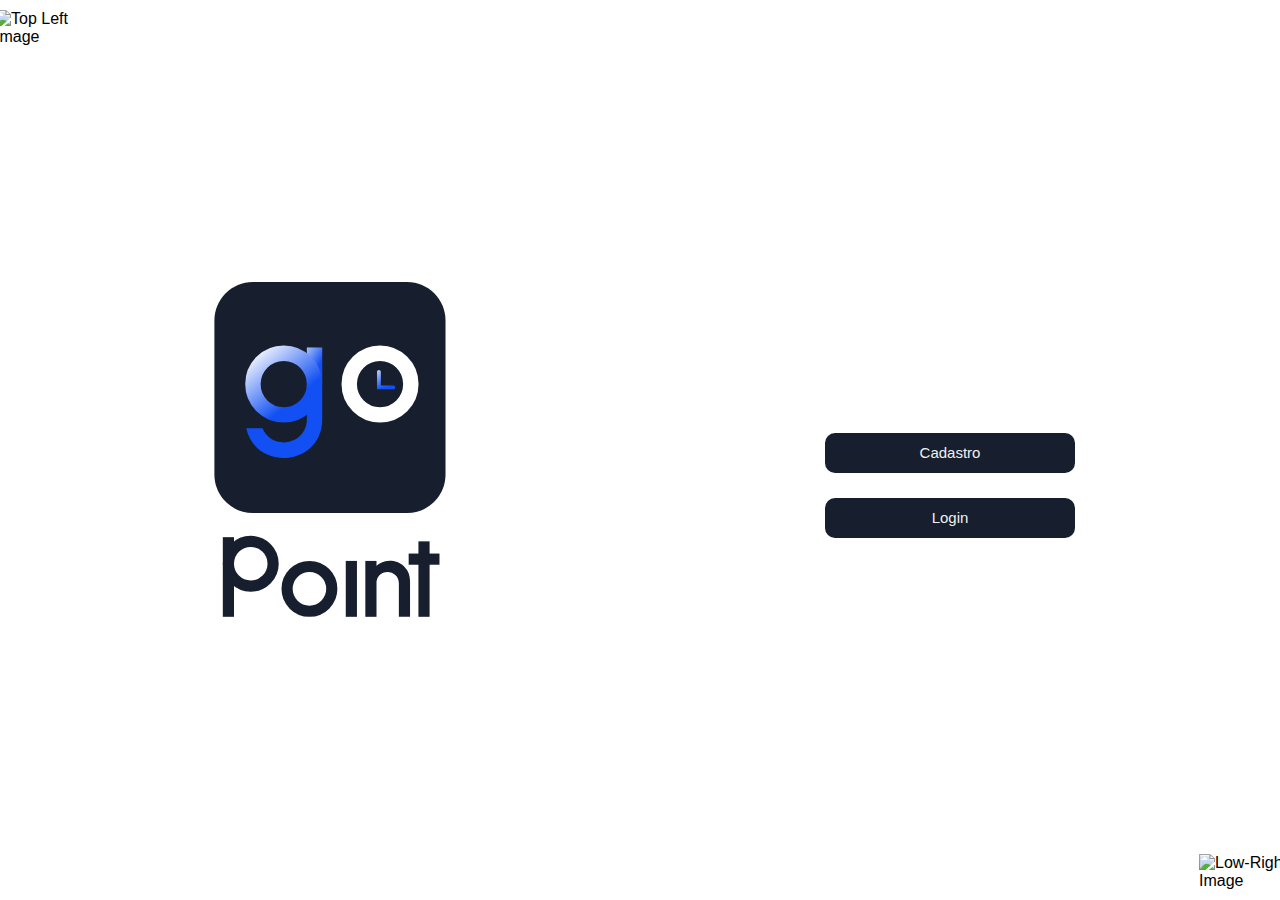
==== index.html @ f196de33 "editing responsiveness" ====
<!DOCTYPE html>
<html lang="en">
<head>
    <meta charset="UTF-8">
    <meta name="viewport" content="width=device-width, initial-scale=1.0">
    <link rel="stylesheet" href="./style.css">
    <link rel="shortcut icon" type="imagex/png" href="../Assets/Img/LogoNotText.svg">
    <link href="https://fonts.googleapis.com/css2?family=Poppins:ital,wght@0,100;0,200;0,300;0,400;0,500;0,600;0,700;0,800;0,900;1,100;1,200;1,300;1,400;1,500;1,600;1,700;1,800;1,900&display=swap" rel="stylesheet">
    <title>GoPoint</title>
</head>
<body>
    <div class="container">
        <div class="logo-container">
            <img src="../Assets/Img/Logotipo.svg" alt="Logo" class="logo">
        </div>
        <div class="btn">
            <button>Cadastro</button>
            <button>Login</button>
        </div>
    </div>
    <img src="../Assets/Img/rigthCircle.svg" alt="Low-Right Image" class="low-right">
    <img src="../Assets/Img/leftCircle.svg" alt="Top Left Image" class="top-left">
</body>
</html>
---- style.css ----
body {
    margin: 0;
    font-family: Arial, sans-serif;
    display: flex;
    flex-direction: column;
    justify-content: center;
    align-items: center;
    height: 100vh;
    position: relative;
    overflow: hidden;
}

.container {
    display: flex;
    flex-direction: column;
    justify-content: center;
    align-items: center;
    width: 100%;
    padding: 0 20px;
  
}

.logo-container {
    flex: 15;
    display: flex;
    justify-content: center;
    align-items: center;
    width: 100%;
    margin-bottom: 100px;
  
}

.logo {
    max-width: 100%;
    height: auto;
}


.btn {
    flex: 15;
    display: flex;
    flex-direction: column;
    gap: 25px;
    justify-content: center;
    align-items: center;
    margin-top: 70px;
}

button {
    padding: 10px 20px;
    font-size: 15px;
    cursor: pointer;
    border-radius: 10px;
    background-color: #171E2D;
    color: #f0f0f0;
    height: 40px;
    width: 250px;
    border: none;
}

button:hover {
    background-color: #0056b3; 
}

.low-right {
    position: absolute;
    bottom: 10px;
    right: -19px;
    width: 100px;
    height: auto;   
}

.top-left {
    position: absolute;
    top: 10px;
    left: -5px;
    width: 100px;
    height: auto;
}

@media (min-width: 769px) {
    body {
        flex-direction: row;
        justify-content: space-between;
    }

    .container {
        flex-direction: row;
        justify-content: space-between;
        align-items: center;
        padding: 0 20px;
    }

    .logo-container {
        width: 50%;
        margin-bottom: 0;
    }

    .btn {
        width: auto;
    }

    .top-right, .bottom-left {
        width: 100px;
    }}
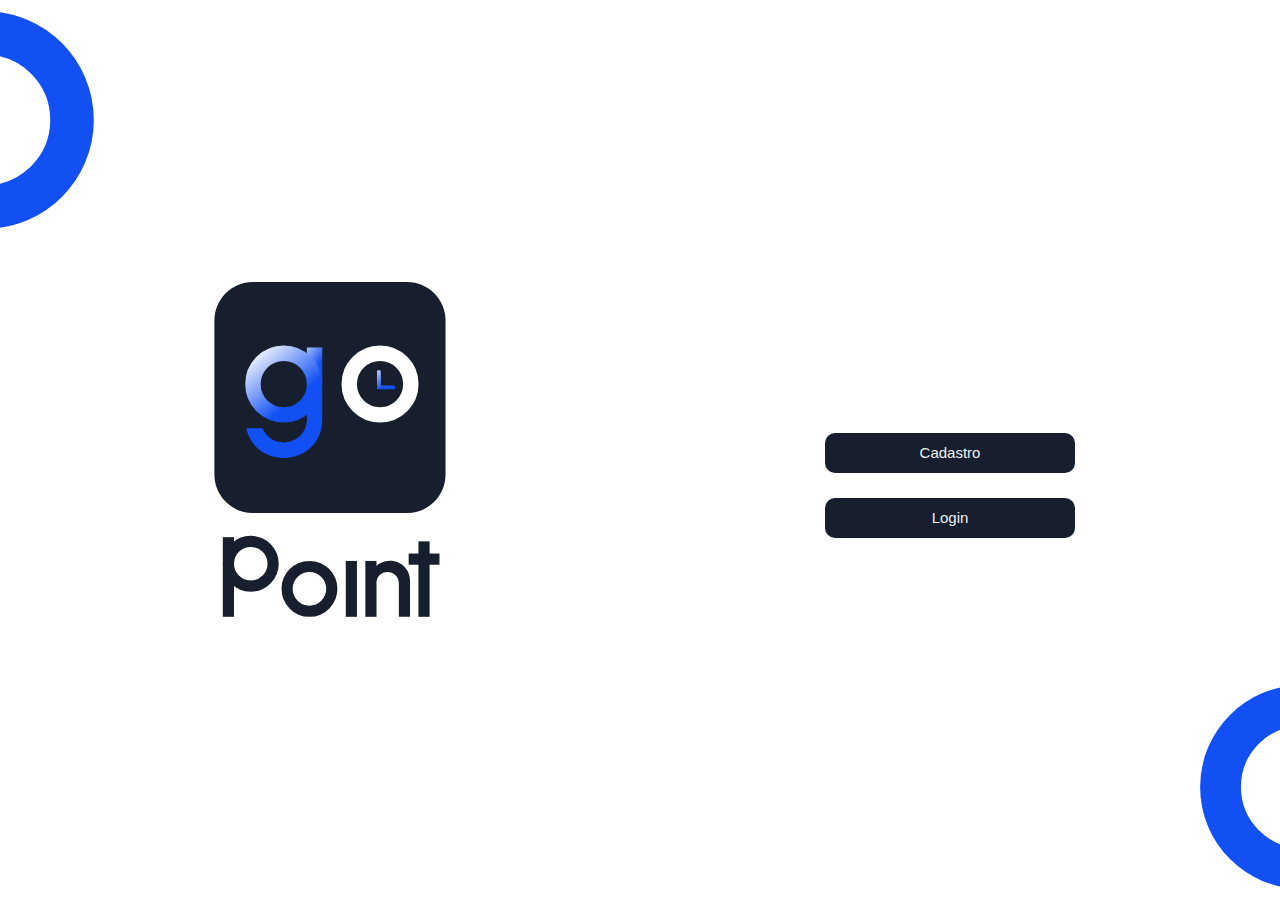
==== commit c02ecf91: "editing signUp" ====
--- a/index.html
+++ b/index.html
@@ -3,7 +3,7 @@
 <head>
     <meta charset="UTF-8">
     <meta name="viewport" content="width=device-width, initial-scale=1.0">
-    <link rel="stylesheet" href="./style.css">
+    <link rel="stylesheet" href="./telaInicial/style.css">
     <link rel="shortcut icon" type="imagex/png" href="../Assets/Img/LogoNotText.svg">
     <link href="https://fonts.googleapis.com/css2?family=Poppins:ital,wght@0,100;0,200;0,300;0,400;0,500;0,600;0,700;0,800;0,900;1,100;1,200;1,300;1,400;1,500;1,600;1,700;1,800;1,900&display=swap" rel="stylesheet">
     <title>GoPoint</title>
--- a/telaInicial/style.css
+++ b/telaInicial/style.css
@@ -0,0 +1,105 @@
+body {
+    margin: 0;
+    font-family: Arial, sans-serif;
+    display: flex;
+    flex-direction: column;
+    justify-content: center;
+    align-items: center;
+    height: 100vh;
+    position: relative;
+    overflow: hidden;
+}
+
+.container {
+    display: flex;
+    flex-direction: column;
+    justify-content: center;
+    align-items: center;
+    width: 100%;
+    padding: 0 20px;
+  
+}
+
+.logo-container {
+    flex: 15;
+    display: flex;
+    justify-content: center;
+    align-items: center;
+    width: 100%;
+    margin-bottom: 100px;
+  
+}
+
+.logo {
+    max-width: 100%;
+    height: auto;
+}
+
+
+.btn {
+    flex: 15;
+    display: flex;
+    flex-direction: column;
+    gap: 25px;
+    justify-content: center;
+    align-items: center;
+    margin-top: 70px;
+}
+
+button {
+    padding: 10px 20px;
+    font-size: 15px;
+    cursor: pointer;
+    border-radius: 10px;
+    background-color: #171E2D;
+    color: #f0f0f0;
+    height: 40px;
+    width: 250px;
+    border: none;
+}
+
+button:hover {
+    background-color: #0056b3; 
+}
+
+.low-right {
+    position: absolute;
+    bottom: 10px;
+    right: -19px;
+    width: 100px;
+    height: auto;   
+}
+
+.top-left {
+    position: absolute;
+    top: 10px;
+    left: -5px;
+    width: 100px;
+    height: auto;
+}
+
+@media (min-width: 769px) {
+    body {
+        flex-direction: row;
+        justify-content: space-between;
+    }
+
+    .container {
+        flex-direction: row;
+        justify-content: space-between;
+        align-items: center;
+        padding: 0 20px;
+    }
+
+    .logo-container {
+        width: 50%;
+        margin-bottom: 0;
+    }
+
+    .btn {
+        width: auto;
+    }
+
+    .top-right, .bottom-left {
+        width: 100px;
+    }}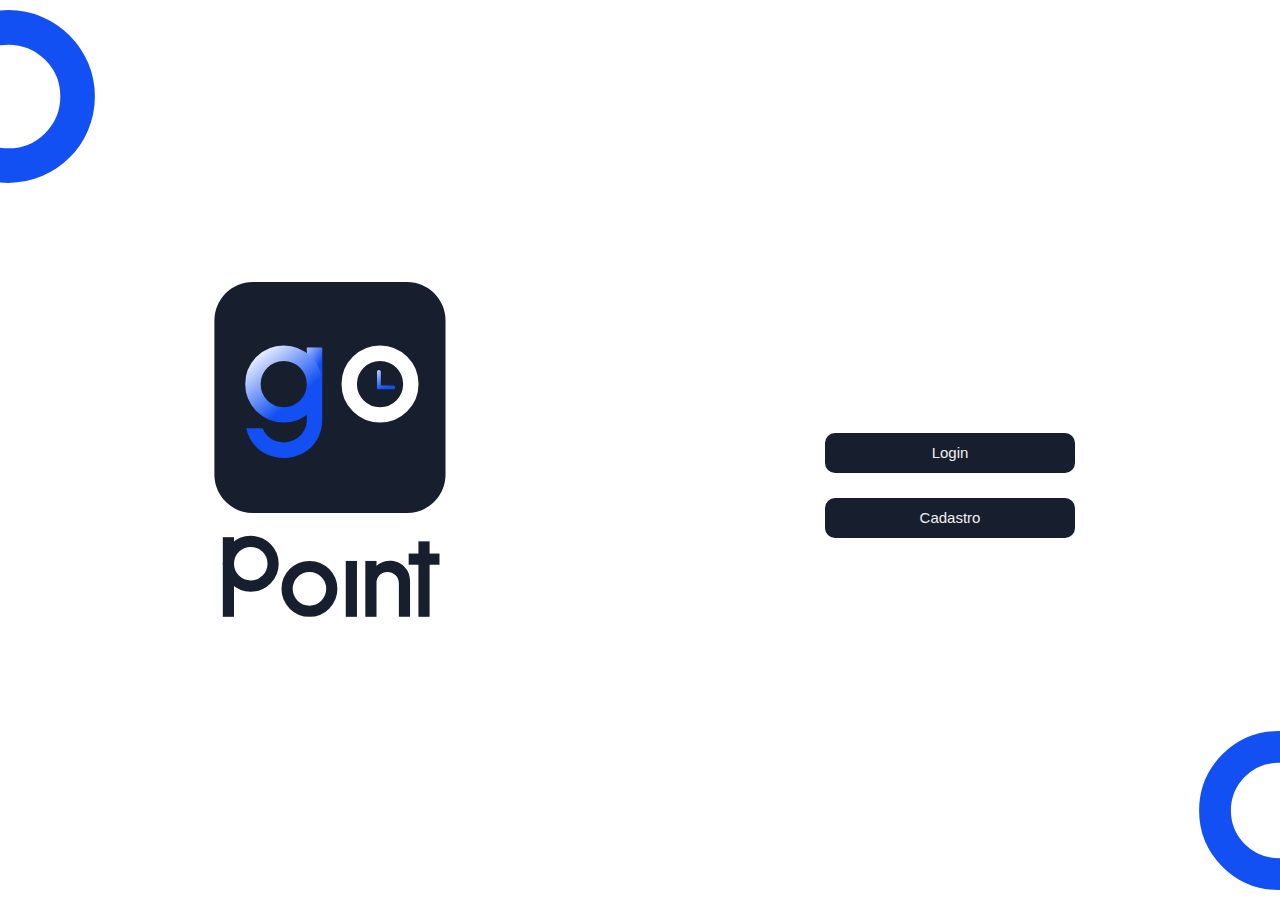
==== commit b3d7d9fa: "linkei com tela de login e cadastro" ====
--- a/index.html
+++ b/index.html
@@ -3,7 +3,7 @@
 <head>
     <meta charset="UTF-8">
     <meta name="viewport" content="width=device-width, initial-scale=1.0">
-    <link rel="stylesheet" href="./telaInicial/style.css">
+    <link rel="stylesheet" href="./style.css">
     <link rel="shortcut icon" type="imagex/png" href="../Assets/Img/LogoNotText.svg">
     <link href="https://fonts.googleapis.com/css2?family=Poppins:ital,wght@0,100;0,200;0,300;0,400;0,500;0,600;0,700;0,800;0,900;1,100;1,200;1,300;1,400;1,500;1,600;1,700;1,800;1,900&display=swap" rel="stylesheet">
     <title>GoPoint</title>
@@ -11,14 +11,14 @@
 <body>
     <div class="container">
         <div class="logo-container">
-            <img src="../Assets/Img/Logotipo.svg" alt="Logo" class="logo">
+            <img src="../Assets/Img/Logotipo.svg" class="logo">
         </div>
         <div class="btn">
-            <button>Cadastro</button>
-            <button>Login</button>
+            <a value="1" class="page-subjects" href="../Login/index.html"><button>Login</button></a>
+            <a value="1" class="page-subjects" href="../Cadastro/Index.html"><button>Cadastro</button></a>
         </div>
     </div>
-    <img src="../Assets/Img/rigthCircle.svg" alt="Low-Right Image" class="low-right">
-    <img src="../Assets/Img/leftCircle.svg" alt="Top Left Image" class="top-left">
+    <img src="../Assets/Img/webCircleRigth.svg" alt="Low-Right Image" class="low-right">
+    <img src="../Assets/Img/webCircleLeft.svg" alt="Top Left Image" class="top-left">
 </body>
-</html>+</html>
--- a/style.css
+++ b/style.css
@@ -0,0 +1,105 @@
+body {
+    margin: 0;
+    font-family: Arial, sans-serif;
+    display: flex;
+    flex-direction: column;
+    justify-content: center;
+    align-items: center;
+    height: 100vh;
+    position: relative;
+    overflow: hidden;
+}
+
+.container {
+    display: flex;
+    flex-direction: column;
+    justify-content: center;
+    align-items: center;
+    width: 100%;
+    padding: 0 20px;
+  
+}
+
+.logo-container {
+    flex: 15;
+    display: flex;
+    justify-content: center;
+    align-items: center;
+    width: 100%;
+    margin-bottom: 100px;
+  
+}
+
+.logo {
+    max-width: 100%;
+    height: auto;
+}
+
+
+.btn {
+    flex: 15;
+    display: flex;
+    flex-direction: column;
+    gap: 25px;
+    justify-content: center;
+    align-items: center;
+    margin-top: 70px;
+}
+
+button {
+    padding: 10px 20px;
+    font-size: 15px;
+    cursor: pointer;
+    border-radius: 10px;
+    background-color: #171E2D;
+    color: #f0f0f0;
+    height: 40px;
+    width: 250px;
+    border: none;
+}
+
+button:hover {
+    background-color: #0056b3; 
+}
+
+.low-right {
+    position: absolute;
+    bottom: 10px;
+    right: -19px;
+    width: 100px;
+    height: auto;   
+}
+
+.top-left {
+    position: absolute;
+    top: 10px;
+    left: -5px;
+    width: 100px;
+    height: auto;
+}
+
+@media (min-width: 769px) {
+    body {
+        flex-direction: row;
+        justify-content: space-between;
+    }
+
+    .container {
+        flex-direction: row;
+        justify-content: space-between;
+        align-items: center;
+        padding: 0 20px;
+    }
+
+    .logo-container {
+        width: 50%;
+        margin-bottom: 0;
+    }
+
+    .btn {
+        width: auto;
+    }
+
+    .top-right, .bottom-left {
+        width: 100px;
+    }}